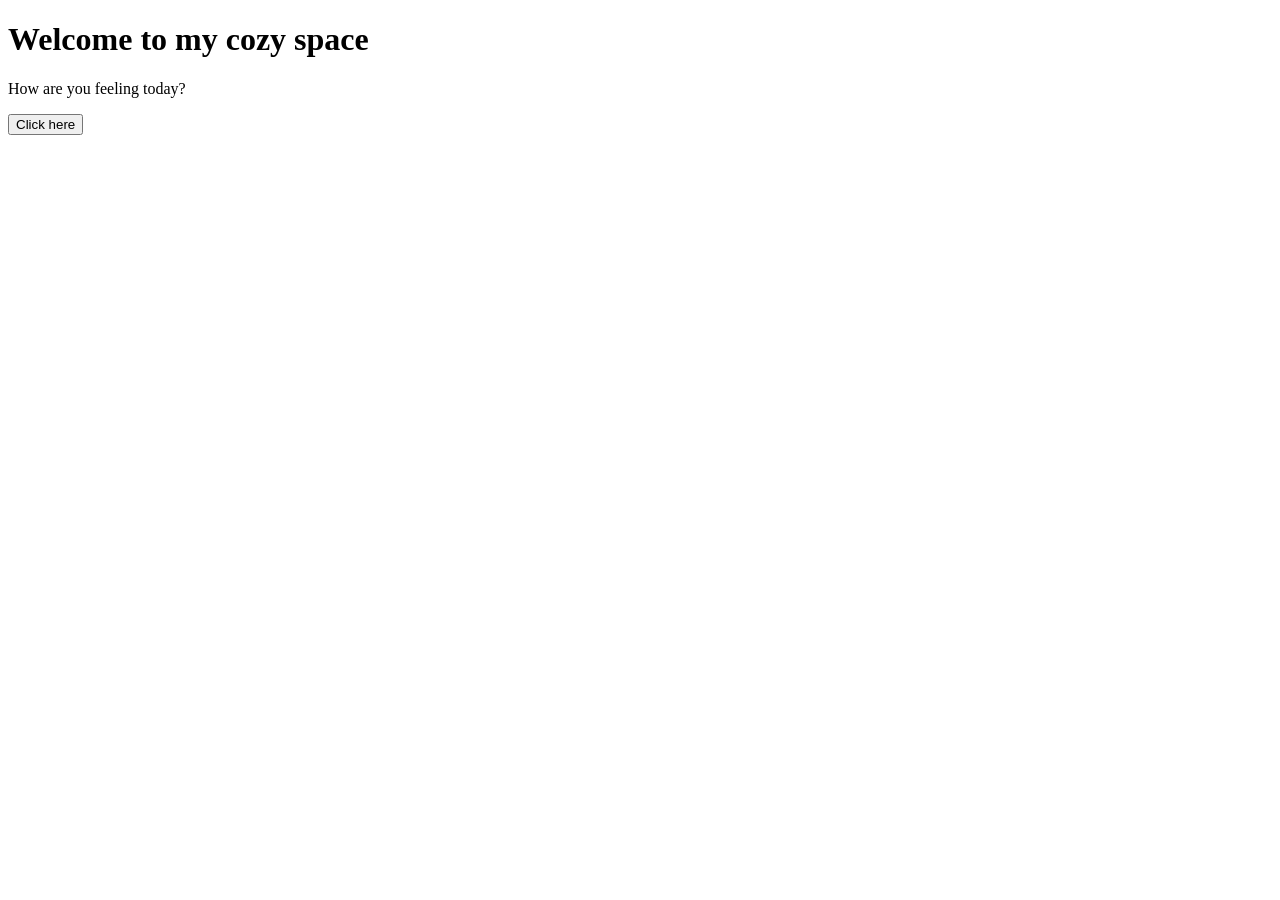
==== index.html @ 2d380d70 "Create index.html" ====
<!DOCTYPE html>
<html lang="en">
<head>
    <meta charset="UTF-8">
    <meta name="viewport" content="width=device-width, initial-scale=1.0">
    <title>For Lạc</title>
    <link rel="stylesheet" href="style.css">
</head>
<body>
    <div class="container">
        <h1>Welcome to my cozy space</h1>
        <p>How are you feeling today?</p>
        
        <button id="btn1" onclick="showNextButton()">Click here</button>
        
        <button id="btn2" style="display:none;" onclick="startTyping()">Continue...</button>
        
        <div id="hidden-message" style="display:none;">
            <p id="text-paragraph-1"></p>
            <p id="text-paragraph-2"></p>
        </div>
    </div>
    <script src="script.js"></script>
</body>
</html>
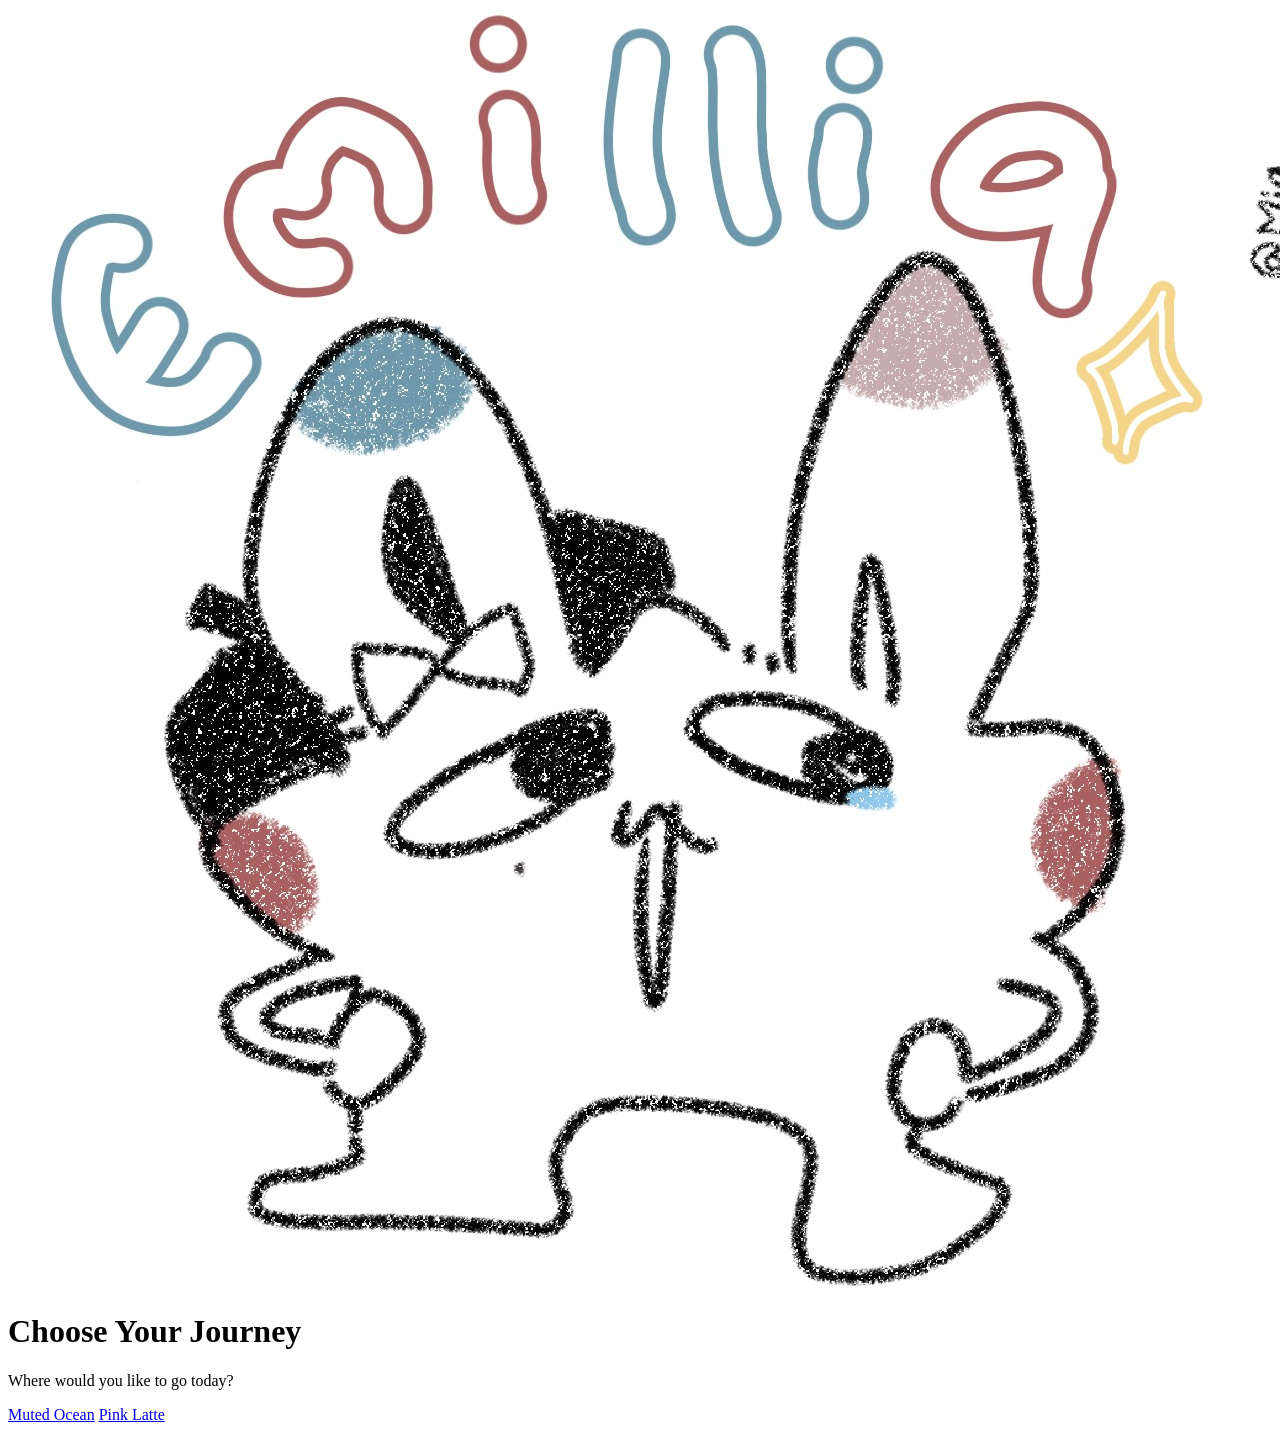
==== commit b74647b5: "Update index.html" ====
--- a/index.html
+++ b/index.html
@@ -3,23 +3,23 @@
 <head>
     <meta charset="UTF-8">
     <meta name="viewport" content="width=device-width, initial-scale=1.0">
-    <title>For Lạc</title>
-    <link rel="stylesheet" href="style.css">
+    <title>Home - My Space</title>
+    <link rel="stylesheet" href="style-home.css">
 </head>
 <body>
-    <div class="container">
-        <h1>Welcome to my cozy space</h1>
-        <p>How are you feeling today?</p>
-        
-        <button id="btn1" onclick="showNextButton()">Click here</button>
-        
-        <button id="btn2" style="display:none;" onclick="startTyping()">Continue...</button>
-        
-        <div id="hidden-message" style="display:none;">
-            <p id="text-paragraph-1"></p>
-            <p id="text-paragraph-2"></p>
+    <div class="top-section">
+        <img src="Emillia.jpg" alt="Home Image">
+    </div>
+
+    <div class="bottom-section">
+        <div class="content">
+            <h1>Choose Your Journey</h1>
+            <p>Where would you like to go today?</p>
+            <div class="button-group">
+                <a href="page1.html" class="btn btn-ocean">Muted Ocean</a>
+                <a href="page2.html" class="btn btn-latte">Pink Latte</a>
+            </div>
         </div>
     </div>
-    <script src="script.js"></script>
 </body>
 </html>
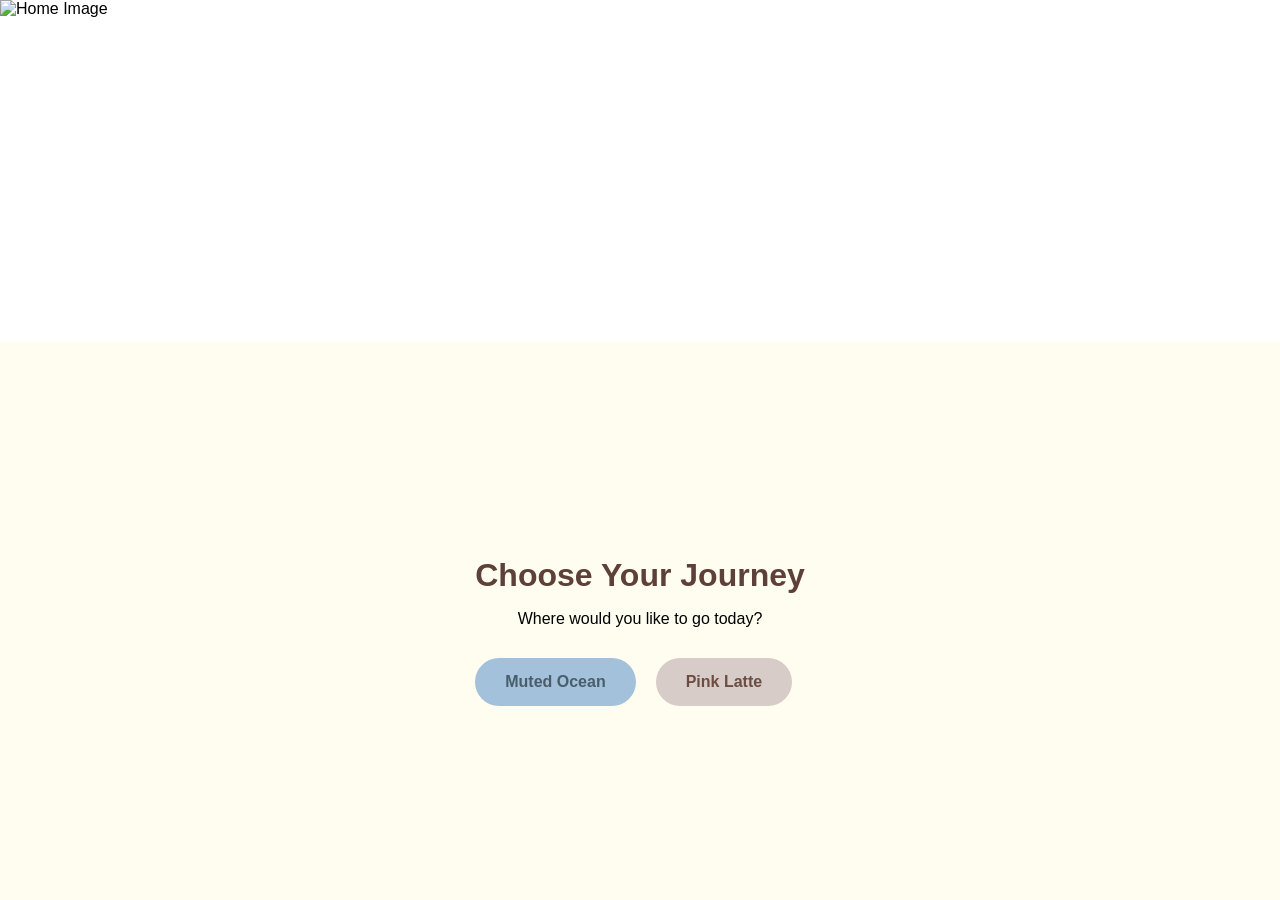
==== commit 63b5c430: "Update index.html" ====
--- a/index.html
+++ b/index.html
@@ -8,7 +8,7 @@
 </head>
 <body>
     <div class="top-section">
-        <img src="Emillia.jpg" alt="Home Image">
+        <img src="Lac.jpg" alt="Home Image">
     </div>
 
     <div class="bottom-section">
--- a/style-home.css
+++ b/style-home.css
@@ -0,0 +1,73 @@
+body, html { margin: 0; padding: 0; height: 100%; font-family: 'Segoe UI', sans-serif; }
+
+/* Phần trên: 35% màn hình cho ảnh */
+.top-section {
+    height: 38vh; 
+    overflow: hidden;
+}
+.top-section img {
+    width: 100%; height: 100%; object-fit: cover;
+}
+
+/* Phần dưới: 65% màn hình cho màu kem sữa */
+.bottom-section {
+    height: 62vh;
+    background-color: #FFFDF0; /* Màu kem sữa */
+    display: flex;
+    justify-content: center;
+    align-items: center;
+    text-align: center;
+}
+
+.content h1 { color: #5D4037; font-size: 2rem; margin-bottom: 10px; }
+.button-group { display: flex; gap: 20px; margin-top: 30px; }
+
+.btn {
+    text-decoration: none; padding: 15px 30px; border-radius: 50px;
+    font-weight: bold; transition: 0.3s;
+}
+.btn-ocean { background-color: #A3C1DA; color: #4A5D6A; }
+.btn-latte { background-color: #D7CCC8; color: #6D4C41; }
+.btn:hover { transform: scale(1.1); }    box-shadow: 0 4px 6px rgba(0, 0, 0, 0.1);
+}
+
+#btn1 {
+    background-color: #8d6e63;
+    color: #ffffff;
+}
+
+#btn1:hover {
+    background-color: #6d4c41;
+    transform: translateY(-2px);
+}
+
+#btn2 {
+    background-color: #d7ccc8;
+    color: #4e342e;
+    border: 1px solid #bcaaa4;
+}
+
+#btn2:hover {
+    background-color: #bcaaa4;
+    transform: scale(1.05);
+}
+
+#hidden-message {
+    margin-top: 30px;
+    text-align: left;
+    padding: 15px;
+    background-color: #fafafa;
+    border-left: 3px solid #8d6e63;
+    border-radius: 5px;
+}
+
+#text-paragraph-1, #text-paragraph-2 {
+    line-height: 1.6;
+    margin: 10px 0;
+    font-size: 1.05rem;
+}
+
+#text-paragraph-2 {
+    font-style: italic;
+    color: #8d6e63;
+}
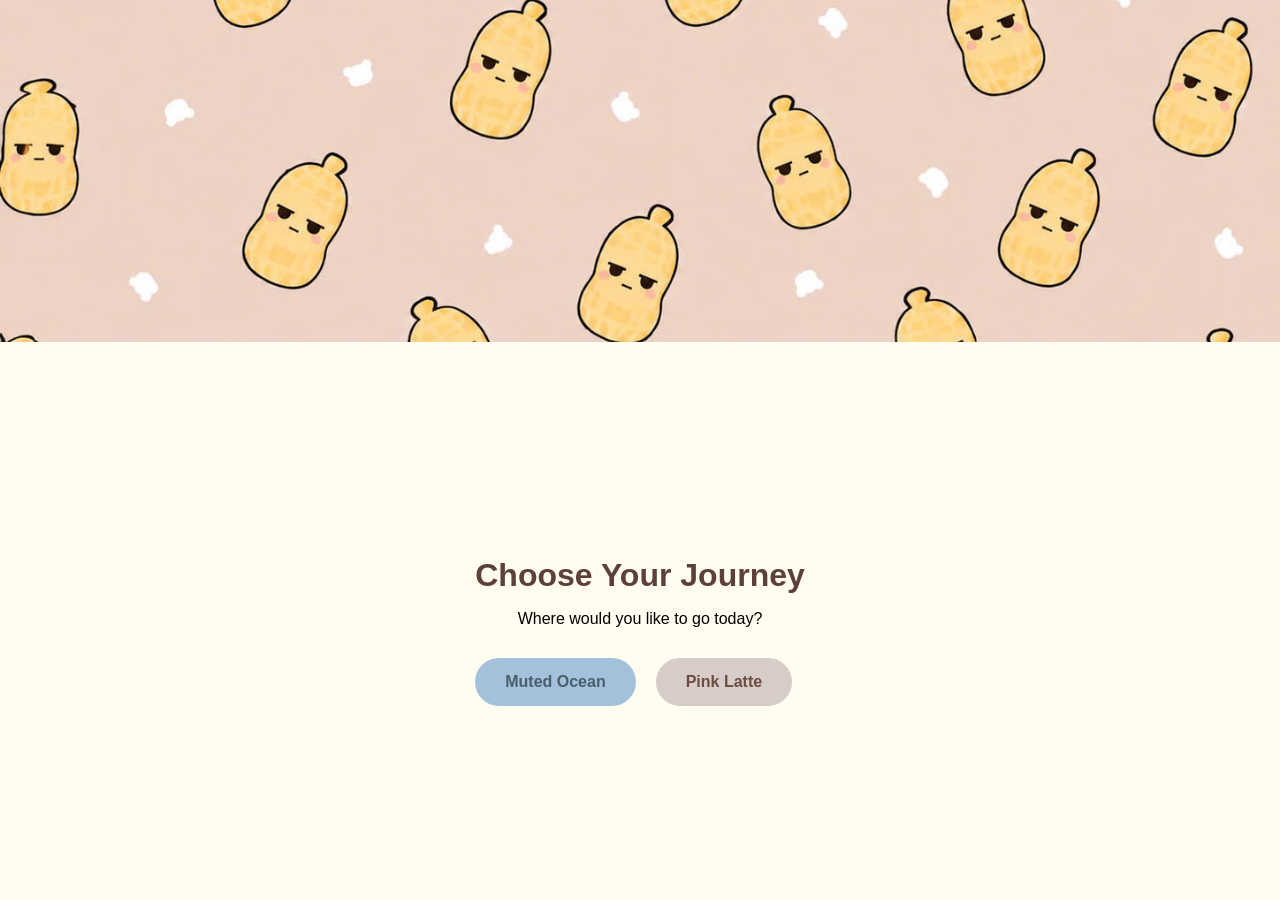
==== commit 5ee57134: "Update index.html" ====
--- a/index.html
+++ b/index.html
@@ -8,7 +8,7 @@
 </head>
 <body>
     <div class="top-section">
-        <img src="Lac.jpg" alt="Home Image">
+        <img src="lac.jpg" alt="Home Image">
     </div>
 
     <div class="bottom-section">
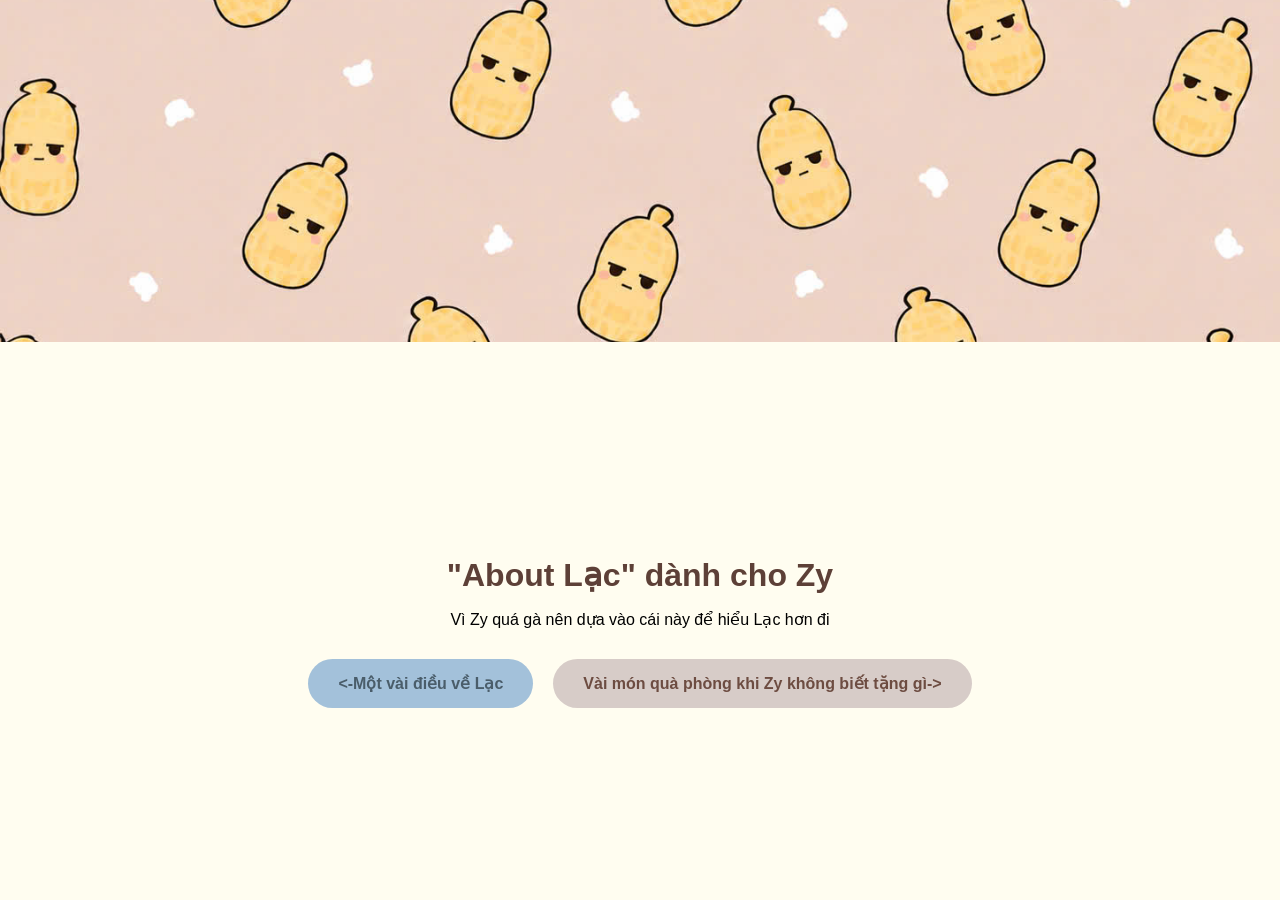
==== commit 0554ad1b: "Update index.html" ====
--- a/index.html
+++ b/index.html
@@ -13,11 +13,11 @@
 
     <div class="bottom-section">
         <div class="content">
-            <h1>Choose Your Journey</h1>
-            <p>Where would you like to go today?</p>
+            <h1>"About Lạc" dành cho Zy</h1>
+            <p>Vì Zy quá gà nên dựa vào cái này để hiểu Lạc hơn đi</p>
             <div class="button-group">
-                <a href="page1.html" class="btn btn-ocean">Muted Ocean</a>
-                <a href="page2.html" class="btn btn-latte">Pink Latte</a>
+                <a href="page1.html" class="btn btn-ocean"><-Một vài điều về Lạc</a>
+                <a href="page2.html" class="btn btn-latte">Vài món quà phòng khi Zy không biết tặng gì-></a>
             </div>
         </div>
     </div>
